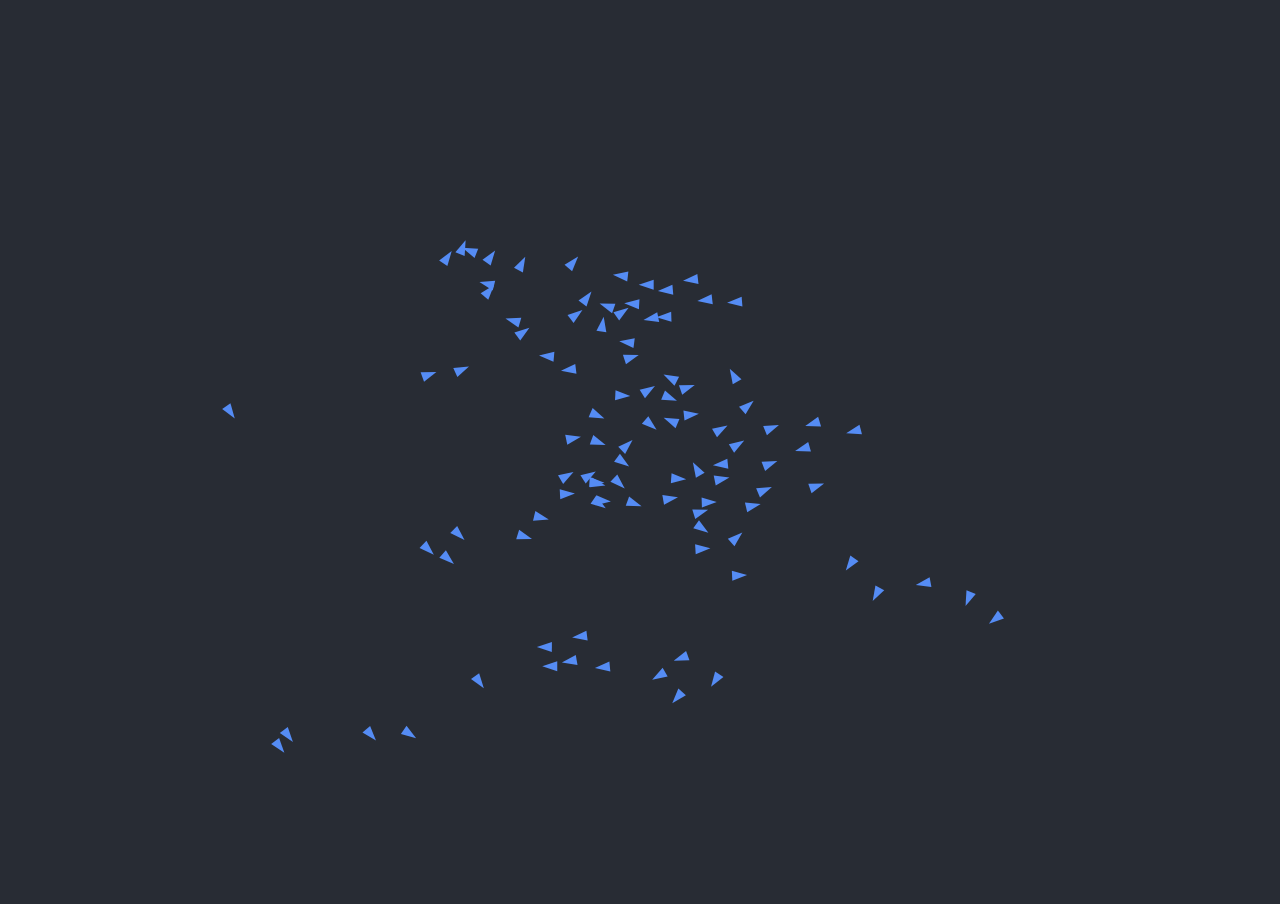
==== index.html @ d3756afc "first commit" ====
<!DOCTYPE html>
<html>
  <head>
    <meta charset="utf-8"/>
    <title>Boids</title>
    <script src="./boids.js"></script>
    <style type="text/css">
      body {
        margin: 0;
        background: #282c34;
        overflow: hidden;
      }
    </style>
  </head>
  <body>
    <canvas id="boids" width="150" height="150"></canvas>
  </body>
</html>
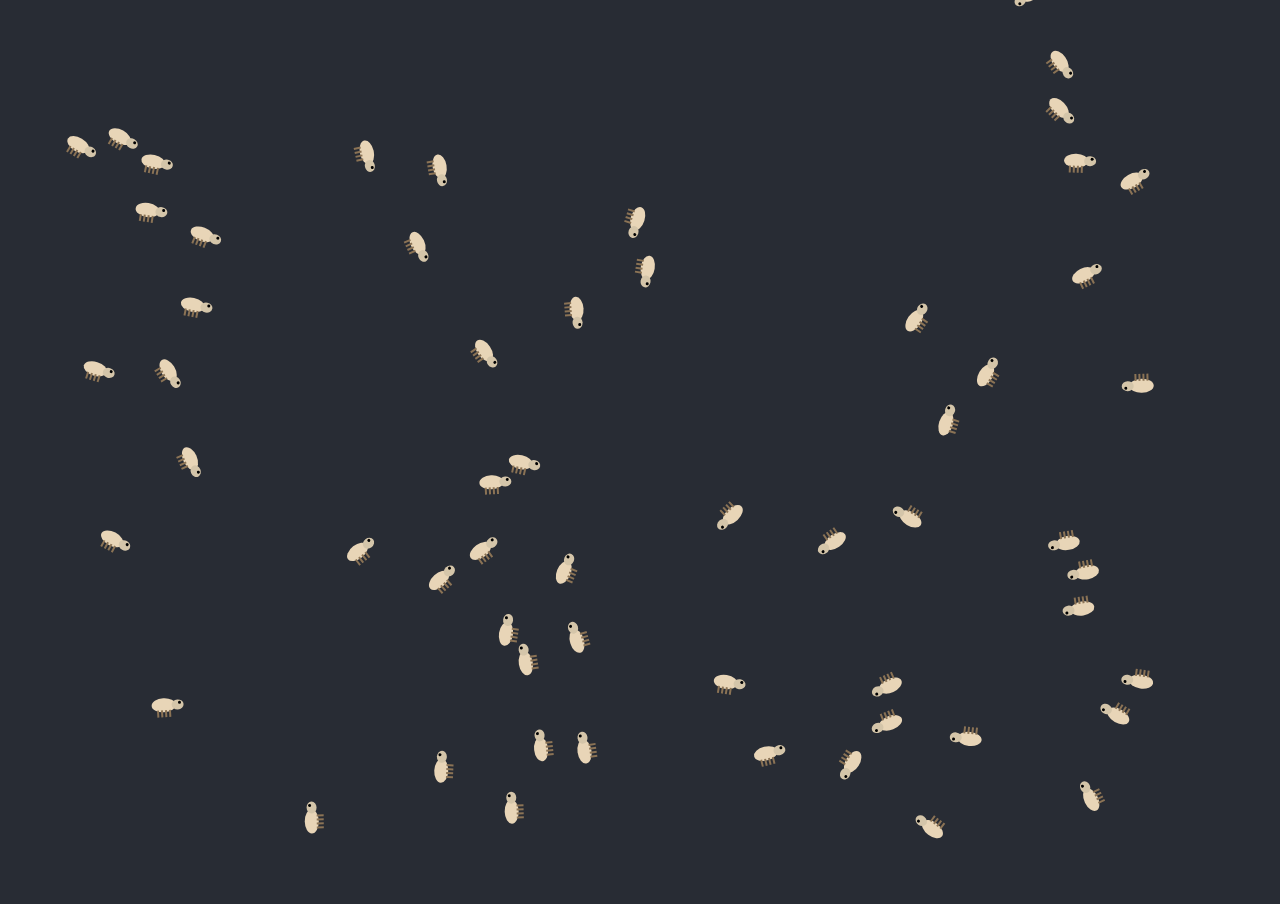
==== commit 6d1bbfe2: "Convert bird flock simulation to ground animal herd simulation Complete rewrite of the simulation to" ====
--- a/index.html
+++ b/index.html
@@ -2,7 +2,7 @@
 <html>
   <head>
     <meta charset="utf-8"/>
-    <title>Boids</title>
+    <title>Goat Herd Simulation</title>
     <script src="./boids.js"></script>
     <style type="text/css">
       body {
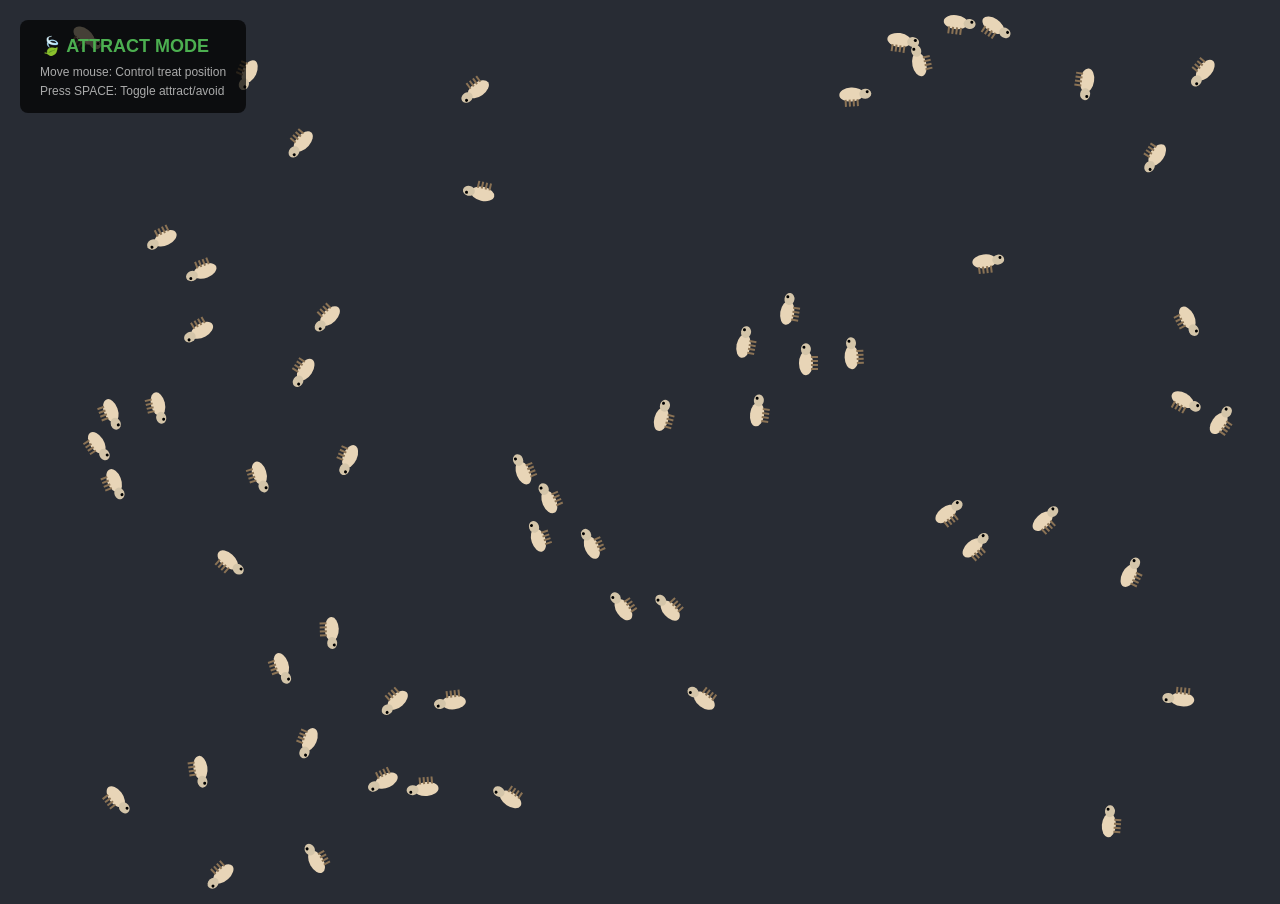
==== commit 9a2fad03: "Enhance goat herd simulation with smoother fence collision, vision blocking, and treat feature - Imp" ====
--- a/index.html
+++ b/index.html
@@ -9,10 +9,44 @@
         margin: 0;
         background: #282c34;
         overflow: hidden;
+        font-family: -apple-system, BlinkMacSystemFont, 'Segoe UI', Roboto, Oxygen, Ubuntu, Cantarell, sans-serif;
+      }
+      #ui-overlay {
+        position: fixed;
+        top: 20px;
+        left: 20px;
+        background: rgba(0, 0, 0, 0.7);
+        color: white;
+        padding: 15px 20px;
+        border-radius: 8px;
+        font-size: 14px;
+        pointer-events: none;
+        z-index: 100;
+      }
+      #mode-indicator {
+        font-size: 18px;
+        font-weight: bold;
+        margin-bottom: 8px;
+      }
+      .attract-mode {
+        color: #4CAF50;
+      }
+      .avoid-mode {
+        color: #F44336;
+      }
+      .instruction {
+        font-size: 12px;
+        color: #aaa;
+        margin-top: 5px;
       }
     </style>
   </head>
   <body>
     <canvas id="boids" width="150" height="150"></canvas>
+    <div id="ui-overlay">
+      <div id="mode-indicator" class="attract-mode">🍃 ATTRACT MODE</div>
+      <div class="instruction">Move mouse: Control treat position</div>
+      <div class="instruction">Press SPACE: Toggle attract/avoid</div>
+    </div>
   </body>
 </html>
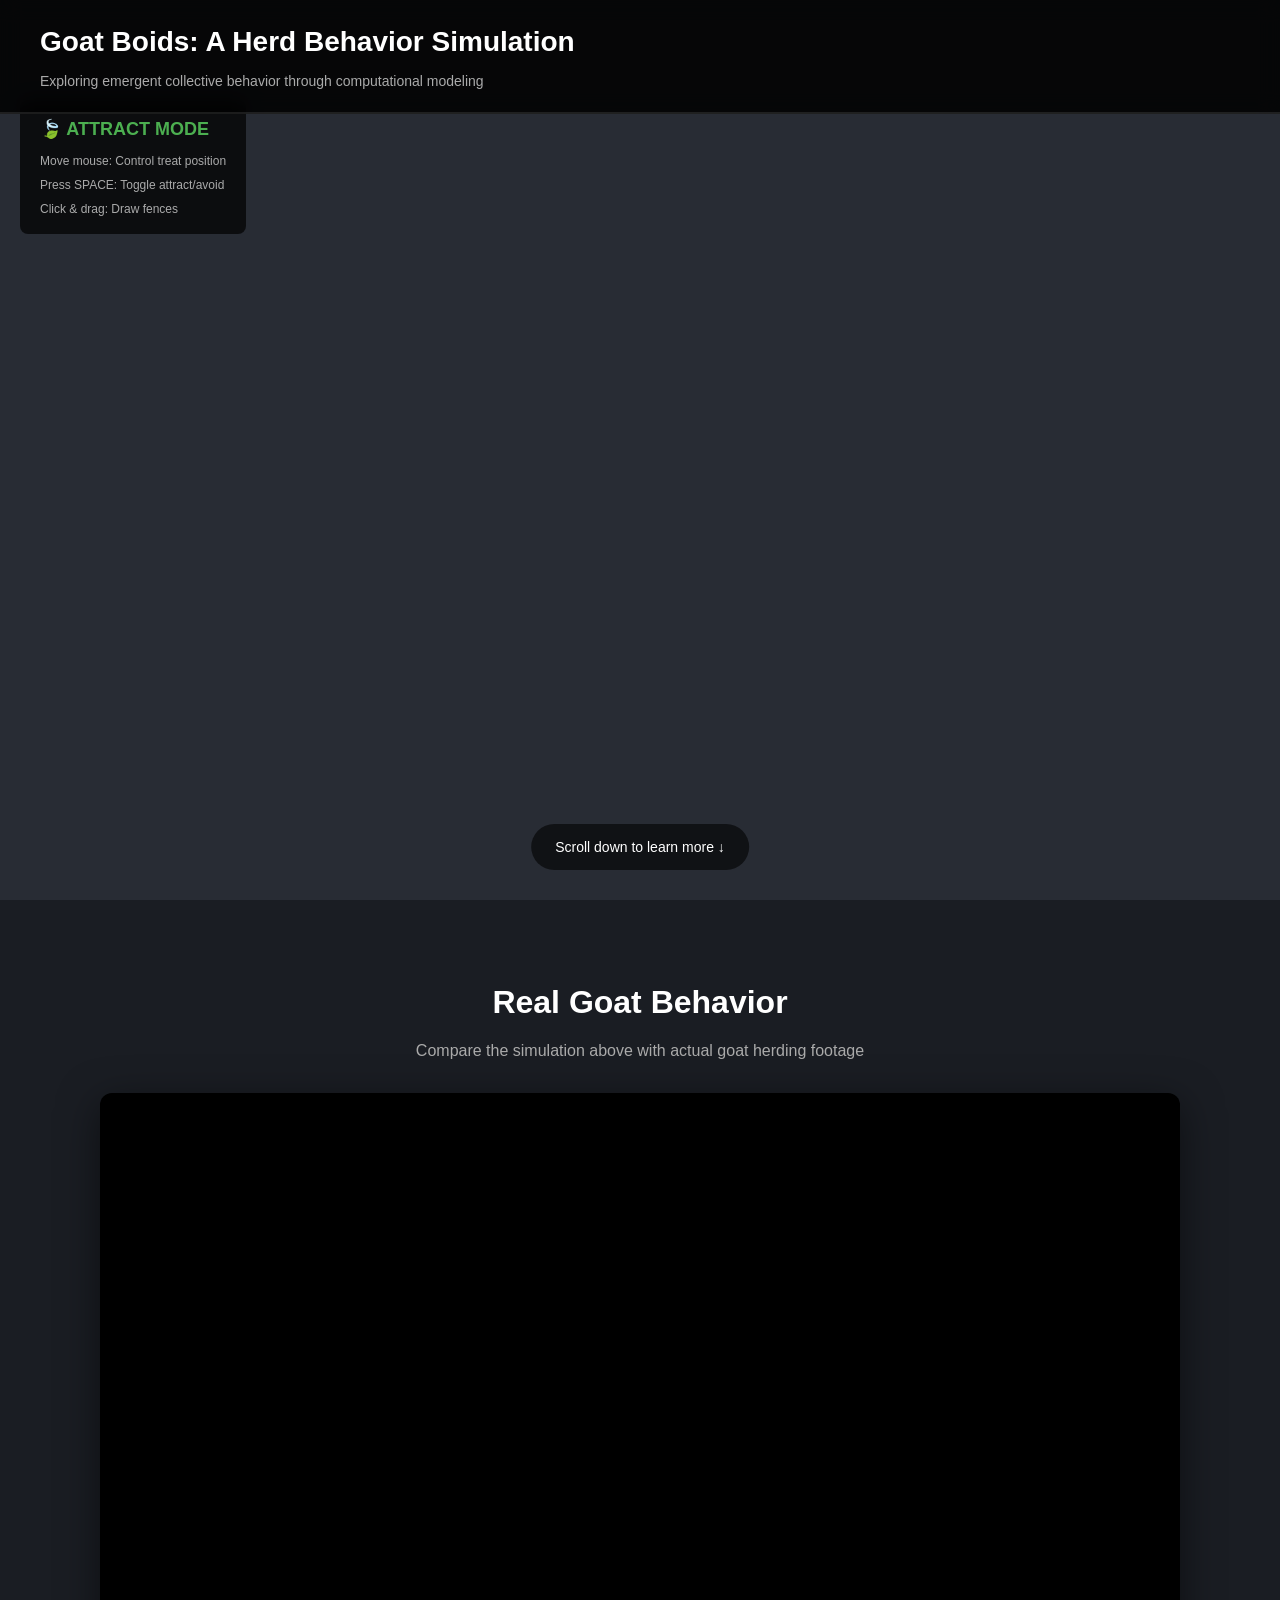
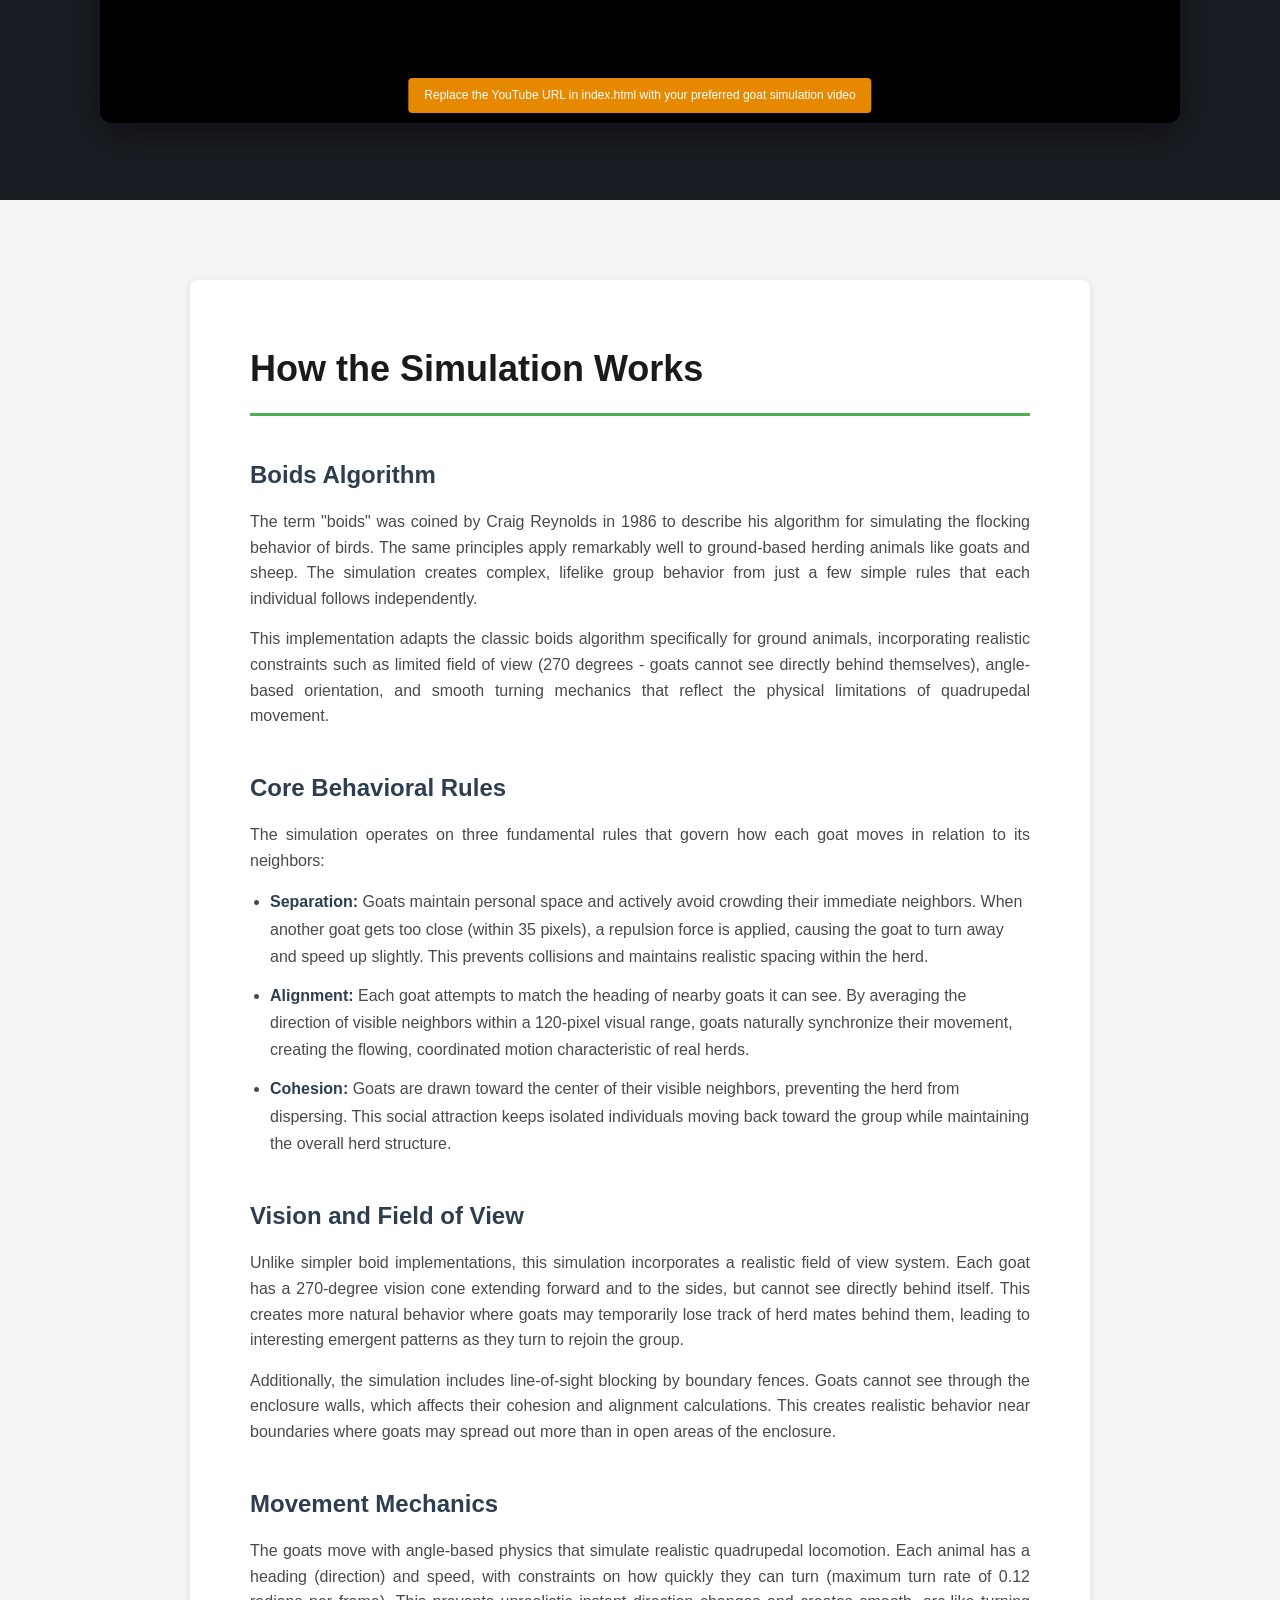
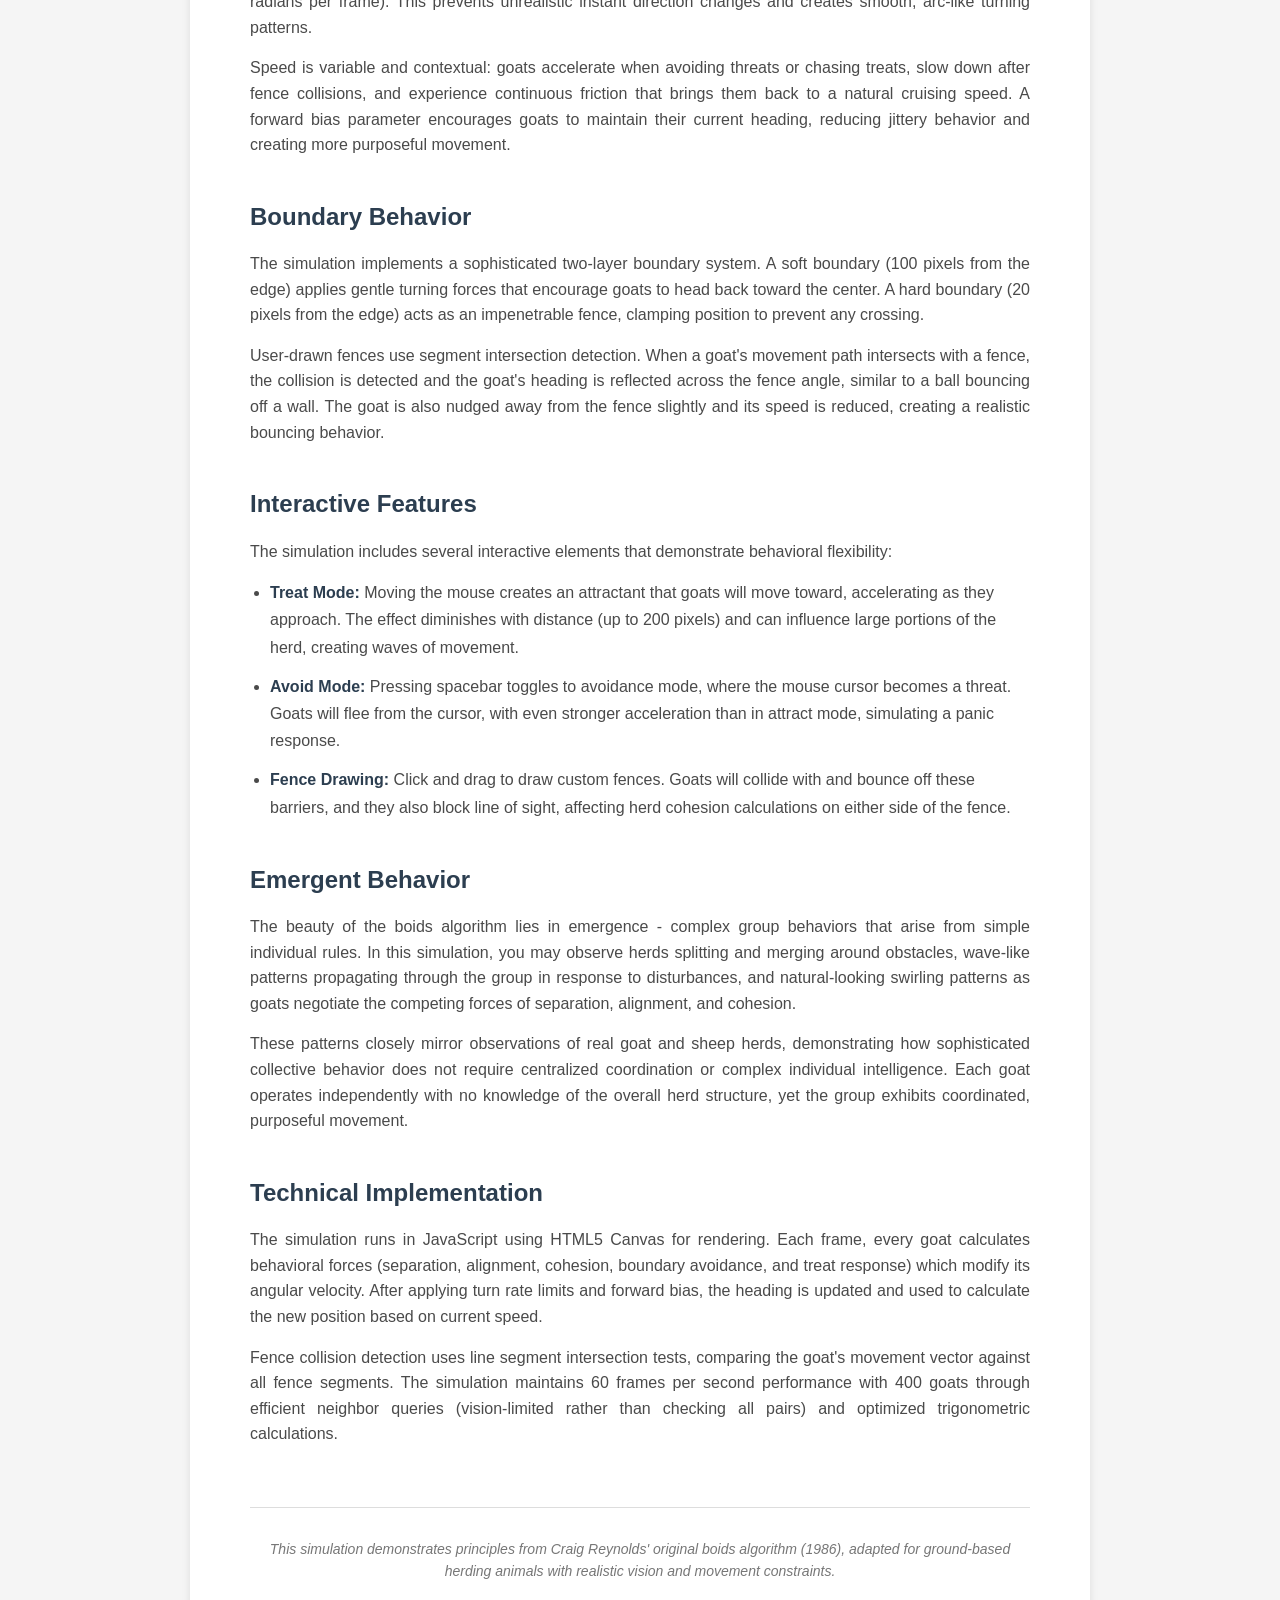
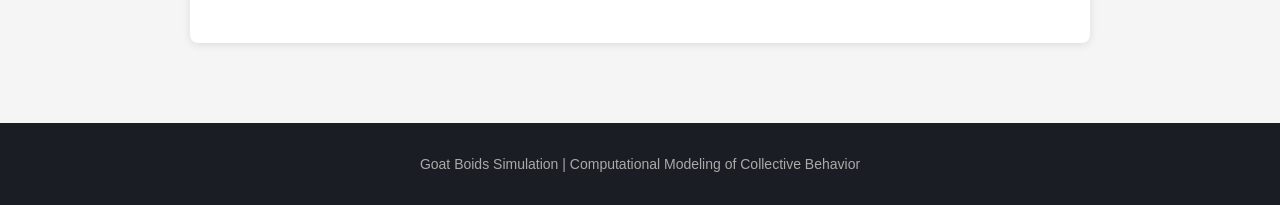
==== commit 64af1956: "Create polished goat boids showcase website Transform the simulation into a complete informational w" ====
--- a/index.html
+++ b/index.html
@@ -1,52 +1,216 @@
 <!DOCTYPE html>
-<html>
-  <head>
+<html lang="en">
+<head>
     <meta charset="utf-8"/>
-    <title>Goat Herd Simulation</title>
+    <meta name="viewport" content="width=device-width, initial-scale=1.0">
+    <title>Goat Boids - Herd Behavior Simulation</title>
+    <link rel="stylesheet" href="styles.css">
     <script src="./boids.js"></script>
-    <style type="text/css">
-      body {
-        margin: 0;
-        background: #282c34;
-        overflow: hidden;
-        font-family: -apple-system, BlinkMacSystemFont, 'Segoe UI', Roboto, Oxygen, Ubuntu, Cantarell, sans-serif;
-      }
-      #ui-overlay {
-        position: fixed;
-        top: 20px;
-        left: 20px;
-        background: rgba(0, 0, 0, 0.7);
-        color: white;
-        padding: 15px 20px;
-        border-radius: 8px;
-        font-size: 14px;
-        pointer-events: none;
-        z-index: 100;
-      }
-      #mode-indicator {
-        font-size: 18px;
-        font-weight: bold;
-        margin-bottom: 8px;
-      }
-      .attract-mode {
-        color: #4CAF50;
-      }
-      .avoid-mode {
-        color: #F44336;
-      }
-      .instruction {
-        font-size: 12px;
-        color: #aaa;
-        margin-top: 5px;
-      }
-    </style>
-  </head>
-  <body>
-    <canvas id="boids" width="150" height="150"></canvas>
-    <div id="ui-overlay">
-      <div id="mode-indicator" class="attract-mode">🍃 ATTRACT MODE</div>
-      <div class="instruction">Move mouse: Control treat position</div>
-      <div class="instruction">Press SPACE: Toggle attract/avoid</div>
-    </div>
-  </body>
-</html>+</head>
+<body>
+    <!-- Header Section -->
+    <header id="header">
+        <h1>Goat Boids: A Herd Behavior Simulation</h1>
+        <p class="subtitle">Exploring emergent collective behavior through computational modeling</p>
+    </header>
+
+    <!-- Simulation Section -->
+    <section id="simulation-section">
+        <canvas id="boids" width="150" height="150"></canvas>
+        <div id="ui-overlay">
+            <div id="mode-indicator" class="attract-mode">🍃 ATTRACT MODE</div>
+            <div class="instruction">Move mouse: Control treat position</div>
+            <div class="instruction">Press SPACE: Toggle attract/avoid</div>
+            <div class="instruction">Click & drag: Draw fences</div>
+        </div>
+        <div class="scroll-indicator">
+            <p>Scroll down to learn more ↓</p>
+        </div>
+    </section>
+
+    <!-- Video Section -->
+    <section id="video-section">
+        <div class="section-header">
+            <h2>Real Goat Behavior</h2>
+            <p>Compare the simulation above with actual goat herding footage</p>
+        </div>
+        <div class="video-container">
+            <iframe
+                width="100%"
+                height="100%"
+                src="https://www.youtube.com/embed/dQw4w9WgXcQ"
+                title="Goat Herding Video"
+                frameborder="0"
+                allow="accelerometer; autoplay; clipboard-write; encrypted-media; gyroscope; picture-in-picture"
+                allowfullscreen>
+            </iframe>
+            <p class="video-note">Replace the YouTube URL in index.html with your preferred goat simulation video</p>
+        </div>
+    </section>
+
+    <!-- Information Section -->
+    <section id="info-section">
+        <div class="content-wrapper">
+            <h2>How the Simulation Works</h2>
+
+            <article>
+                <h3>Boids Algorithm</h3>
+                <p>
+                    The term "boids" was coined by Craig Reynolds in 1986 to describe his algorithm for simulating
+                    the flocking behavior of birds. The same principles apply remarkably well to ground-based herding
+                    animals like goats and sheep. The simulation creates complex, lifelike group behavior from just
+                    a few simple rules that each individual follows independently.
+                </p>
+                <p>
+                    This implementation adapts the classic boids algorithm specifically for ground animals, incorporating
+                    realistic constraints such as limited field of view (270 degrees - goats cannot see directly behind
+                    themselves), angle-based orientation, and smooth turning mechanics that reflect the physical
+                    limitations of quadrupedal movement.
+                </p>
+            </article>
+
+            <article>
+                <h3>Core Behavioral Rules</h3>
+                <p>
+                    The simulation operates on three fundamental rules that govern how each goat moves in relation
+                    to its neighbors:
+                </p>
+                <ul>
+                    <li>
+                        <strong>Separation:</strong> Goats maintain personal space and actively avoid crowding their
+                        immediate neighbors. When another goat gets too close (within 35 pixels), a repulsion force
+                        is applied, causing the goat to turn away and speed up slightly. This prevents collisions
+                        and maintains realistic spacing within the herd.
+                    </li>
+                    <li>
+                        <strong>Alignment:</strong> Each goat attempts to match the heading of nearby goats it can
+                        see. By averaging the direction of visible neighbors within a 120-pixel visual range, goats
+                        naturally synchronize their movement, creating the flowing, coordinated motion characteristic
+                        of real herds.
+                    </li>
+                    <li>
+                        <strong>Cohesion:</strong> Goats are drawn toward the center of their visible neighbors,
+                        preventing the herd from dispersing. This social attraction keeps isolated individuals moving
+                        back toward the group while maintaining the overall herd structure.
+                    </li>
+                </ul>
+            </article>
+
+            <article>
+                <h3>Vision and Field of View</h3>
+                <p>
+                    Unlike simpler boid implementations, this simulation incorporates a realistic field of view system.
+                    Each goat has a 270-degree vision cone extending forward and to the sides, but cannot see directly
+                    behind itself. This creates more natural behavior where goats may temporarily lose track of herd
+                    mates behind them, leading to interesting emergent patterns as they turn to rejoin the group.
+                </p>
+                <p>
+                    Additionally, the simulation includes line-of-sight blocking by boundary fences. Goats cannot see
+                    through the enclosure walls, which affects their cohesion and alignment calculations. This creates
+                    realistic behavior near boundaries where goats may spread out more than in open areas of the enclosure.
+                </p>
+            </article>
+
+            <article>
+                <h3>Movement Mechanics</h3>
+                <p>
+                    The goats move with angle-based physics that simulate realistic quadrupedal locomotion. Each animal
+                    has a heading (direction) and speed, with constraints on how quickly they can turn (maximum turn
+                    rate of 0.12 radians per frame). This prevents unrealistic instant direction changes and creates
+                    smooth, arc-like turning patterns.
+                </p>
+                <p>
+                    Speed is variable and contextual: goats accelerate when avoiding threats or chasing treats, slow
+                    down after fence collisions, and experience continuous friction that brings them back to a natural
+                    cruising speed. A forward bias parameter encourages goats to maintain their current heading,
+                    reducing jittery behavior and creating more purposeful movement.
+                </p>
+            </article>
+
+            <article>
+                <h3>Boundary Behavior</h3>
+                <p>
+                    The simulation implements a sophisticated two-layer boundary system. A soft boundary (100 pixels
+                    from the edge) applies gentle turning forces that encourage goats to head back toward the center.
+                    A hard boundary (20 pixels from the edge) acts as an impenetrable fence, clamping position to
+                    prevent any crossing.
+                </p>
+                <p>
+                    User-drawn fences use segment intersection detection. When a goat's movement path intersects with
+                    a fence, the collision is detected and the goat's heading is reflected across the fence angle,
+                    similar to a ball bouncing off a wall. The goat is also nudged away from the fence slightly and
+                    its speed is reduced, creating a realistic bouncing behavior.
+                </p>
+            </article>
+
+            <article>
+                <h3>Interactive Features</h3>
+                <p>
+                    The simulation includes several interactive elements that demonstrate behavioral flexibility:
+                </p>
+                <ul>
+                    <li>
+                        <strong>Treat Mode:</strong> Moving the mouse creates an attractant that goats will move toward,
+                        accelerating as they approach. The effect diminishes with distance (up to 200 pixels) and can
+                        influence large portions of the herd, creating waves of movement.
+                    </li>
+                    <li>
+                        <strong>Avoid Mode:</strong> Pressing spacebar toggles to avoidance mode, where the mouse cursor
+                        becomes a threat. Goats will flee from the cursor, with even stronger acceleration than in
+                        attract mode, simulating a panic response.
+                    </li>
+                    <li>
+                        <strong>Fence Drawing:</strong> Click and drag to draw custom fences. Goats will collide with
+                        and bounce off these barriers, and they also block line of sight, affecting herd cohesion
+                        calculations on either side of the fence.
+                    </li>
+                </ul>
+            </article>
+
+            <article>
+                <h3>Emergent Behavior</h3>
+                <p>
+                    The beauty of the boids algorithm lies in emergence - complex group behaviors that arise from
+                    simple individual rules. In this simulation, you may observe herds splitting and merging around
+                    obstacles, wave-like patterns propagating through the group in response to disturbances, and
+                    natural-looking swirling patterns as goats negotiate the competing forces of separation, alignment,
+                    and cohesion.
+                </p>
+                <p>
+                    These patterns closely mirror observations of real goat and sheep herds, demonstrating how
+                    sophisticated collective behavior does not require centralized coordination or complex individual
+                    intelligence. Each goat operates independently with no knowledge of the overall herd structure,
+                    yet the group exhibits coordinated, purposeful movement.
+                </p>
+            </article>
+
+            <article>
+                <h3>Technical Implementation</h3>
+                <p>
+                    The simulation runs in JavaScript using HTML5 Canvas for rendering. Each frame, every goat
+                    calculates behavioral forces (separation, alignment, cohesion, boundary avoidance, and treat
+                    response) which modify its angular velocity. After applying turn rate limits and forward bias,
+                    the heading is updated and used to calculate the new position based on current speed.
+                </p>
+                <p>
+                    Fence collision detection uses line segment intersection tests, comparing the goat's movement
+                    vector against all fence segments. The simulation maintains 60 frames per second performance
+                    with 400 goats through efficient neighbor queries (vision-limited rather than checking all pairs)
+                    and optimized trigonometric calculations.
+                </p>
+            </article>
+
+            <div class="credits">
+                <p><em>
+                    This simulation demonstrates principles from Craig Reynolds' original boids algorithm (1986),
+                    adapted for ground-based herding animals with realistic vision and movement constraints.
+                </em></p>
+            </div>
+        </div>
+    </section>
+
+    <footer>
+        <p>Goat Boids Simulation | Computational Modeling of Collective Behavior</p>
+    </footer>
+</body>
+</html>
--- a/styles.css
+++ b/styles.css
@@ -0,0 +1,308 @@
+/* Reset and Base Styles */
+* {
+    margin: 0;
+    padding: 0;
+    box-sizing: border-box;
+}
+
+body {
+    font-family: -apple-system, BlinkMacSystemFont, 'Segoe UI', Roboto, Oxygen, Ubuntu, Cantarell, sans-serif;
+    background: #282c34;
+    color: #333;
+    line-height: 1.6;
+    overflow-x: hidden;
+}
+
+/* Header */
+#header {
+    position: fixed;
+    top: 0;
+    left: 0;
+    right: 0;
+    background: rgba(0, 0, 0, 0.85);
+    backdrop-filter: blur(10px);
+    color: white;
+    padding: 20px 40px;
+    z-index: 1000;
+    border-bottom: 2px solid rgba(255, 255, 255, 0.1);
+}
+
+#header h1 {
+    font-size: 28px;
+    font-weight: 600;
+    margin-bottom: 5px;
+}
+
+#header .subtitle {
+    font-size: 14px;
+    color: #aaa;
+    font-weight: 300;
+}
+
+/* Simulation Section */
+#simulation-section {
+    position: relative;
+    width: 100vw;
+    height: 100vh;
+    overflow: hidden;
+    background: #282c34;
+}
+
+#boids {
+    display: block;
+    width: 100%;
+    height: 100%;
+}
+
+#ui-overlay {
+    position: fixed;
+    top: 100px;
+    left: 20px;
+    background: rgba(0, 0, 0, 0.7);
+    color: white;
+    padding: 15px 20px;
+    border-radius: 8px;
+    font-size: 14px;
+    pointer-events: none;
+    z-index: 100;
+}
+
+#mode-indicator {
+    font-size: 18px;
+    font-weight: bold;
+    margin-bottom: 8px;
+}
+
+.attract-mode {
+    color: #4CAF50;
+}
+
+.avoid-mode {
+    color: #F44336;
+}
+
+.instruction {
+    font-size: 12px;
+    color: #aaa;
+    margin-top: 5px;
+}
+
+.scroll-indicator {
+    position: absolute;
+    bottom: 30px;
+    left: 50%;
+    transform: translateX(-50%);
+    background: rgba(0, 0, 0, 0.6);
+    color: white;
+    padding: 12px 24px;
+    border-radius: 25px;
+    font-size: 14px;
+    animation: bounce 2s infinite;
+    z-index: 50;
+}
+
+@keyframes bounce {
+    0%, 100% {
+        transform: translateX(-50%) translateY(0);
+    }
+    50% {
+        transform: translateX(-50%) translateY(-10px);
+    }
+}
+
+/* Video Section */
+#video-section {
+    width: 100vw;
+    height: 100vh;
+    background: #1a1d23;
+    display: flex;
+    flex-direction: column;
+    justify-content: center;
+    align-items: center;
+    padding: 40px;
+}
+
+.section-header {
+    text-align: center;
+    color: white;
+    margin-bottom: 30px;
+    max-width: 800px;
+}
+
+.section-header h2 {
+    font-size: 32px;
+    margin-bottom: 10px;
+    font-weight: 600;
+}
+
+.section-header p {
+    font-size: 16px;
+    color: #aaa;
+}
+
+.video-container {
+    width: 90%;
+    max-width: 1200px;
+    height: 70vh;
+    background: #000;
+    border-radius: 12px;
+    overflow: hidden;
+    box-shadow: 0 10px 40px rgba(0, 0, 0, 0.5);
+    position: relative;
+}
+
+.video-container iframe {
+    border: none;
+    display: block;
+}
+
+.video-note {
+    position: absolute;
+    bottom: 10px;
+    left: 50%;
+    transform: translateX(-50%);
+    background: rgba(255, 152, 0, 0.9);
+    color: white;
+    padding: 8px 16px;
+    border-radius: 4px;
+    font-size: 12px;
+    font-weight: 500;
+}
+
+/* Information Section */
+#info-section {
+    background: #f5f5f5;
+    padding: 80px 20px;
+    min-height: 100vh;
+}
+
+.content-wrapper {
+    max-width: 900px;
+    margin: 0 auto;
+    background: white;
+    padding: 60px;
+    border-radius: 8px;
+    box-shadow: 0 2px 8px rgba(0, 0, 0, 0.1);
+}
+
+.content-wrapper h2 {
+    font-size: 36px;
+    margin-bottom: 40px;
+    color: #1a1a1a;
+    font-weight: 700;
+    border-bottom: 3px solid #4CAF50;
+    padding-bottom: 15px;
+}
+
+article {
+    margin-bottom: 40px;
+}
+
+article h3 {
+    font-size: 24px;
+    color: #2c3e50;
+    margin-bottom: 15px;
+    font-weight: 600;
+}
+
+article p {
+    font-size: 16px;
+    color: #4a4a4a;
+    margin-bottom: 15px;
+    text-align: justify;
+}
+
+article ul {
+    margin-left: 20px;
+    margin-bottom: 15px;
+}
+
+article li {
+    font-size: 16px;
+    color: #4a4a4a;
+    margin-bottom: 12px;
+    line-height: 1.7;
+}
+
+article li strong {
+    color: #2c3e50;
+}
+
+.credits {
+    margin-top: 60px;
+    padding-top: 30px;
+    border-top: 1px solid #ddd;
+    text-align: center;
+}
+
+.credits p {
+    font-size: 14px;
+    color: #777;
+    font-style: italic;
+}
+
+/* Footer */
+footer {
+    background: #1a1d23;
+    color: #aaa;
+    text-align: center;
+    padding: 30px 20px;
+    font-size: 14px;
+}
+
+/* Responsive Design */
+@media (max-width: 768px) {
+    #header {
+        padding: 15px 20px;
+    }
+
+    #header h1 {
+        font-size: 22px;
+    }
+
+    #header .subtitle {
+        font-size: 12px;
+    }
+
+    #ui-overlay {
+        top: 80px;
+        left: 10px;
+        padding: 12px 15px;
+        font-size: 12px;
+    }
+
+    #mode-indicator {
+        font-size: 16px;
+    }
+
+    .section-header h2 {
+        font-size: 24px;
+    }
+
+    .video-container {
+        width: 95%;
+        height: 60vh;
+    }
+
+    .content-wrapper {
+        padding: 30px 20px;
+    }
+
+    .content-wrapper h2 {
+        font-size: 28px;
+    }
+
+    article h3 {
+        font-size: 20px;
+    }
+
+    article p, article li {
+        font-size: 15px;
+        text-align: left;
+    }
+}
+
+/* Smooth Scrolling */
+html {
+    scroll-behavior: smooth;
+}
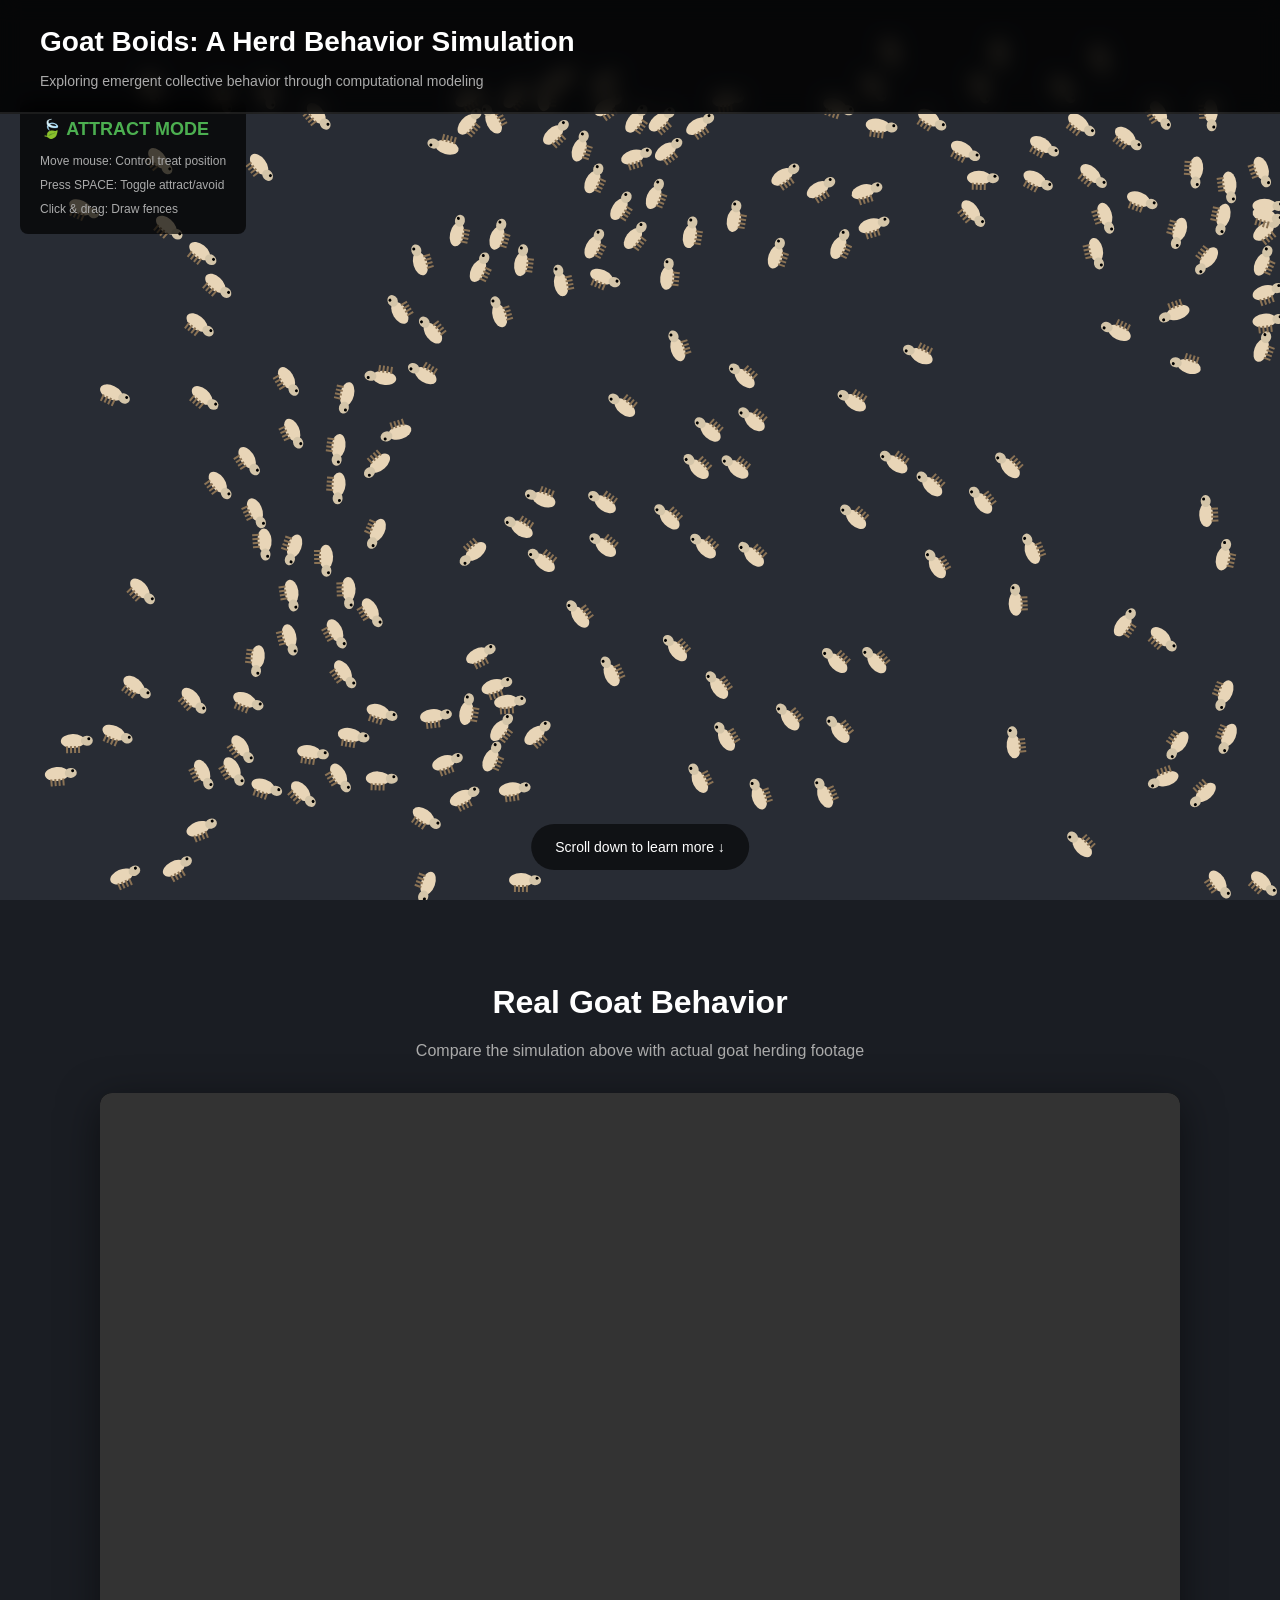
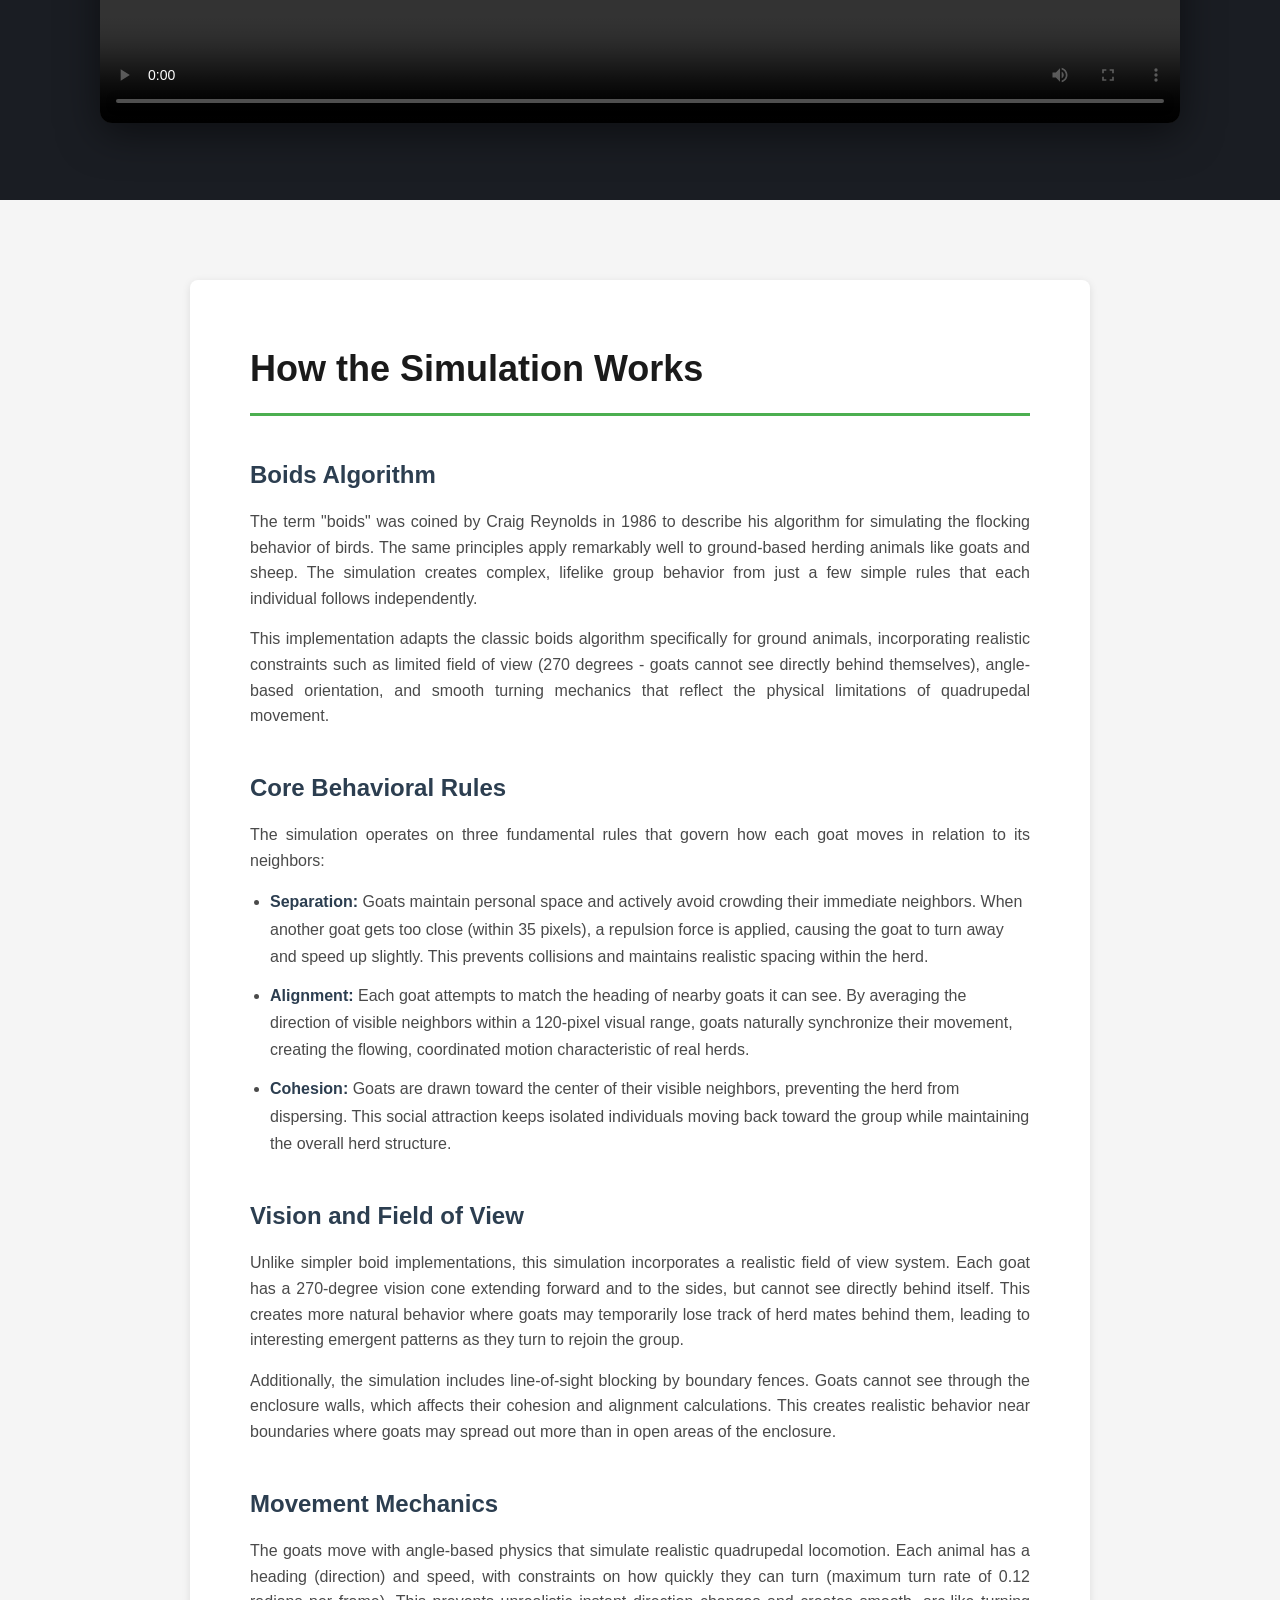
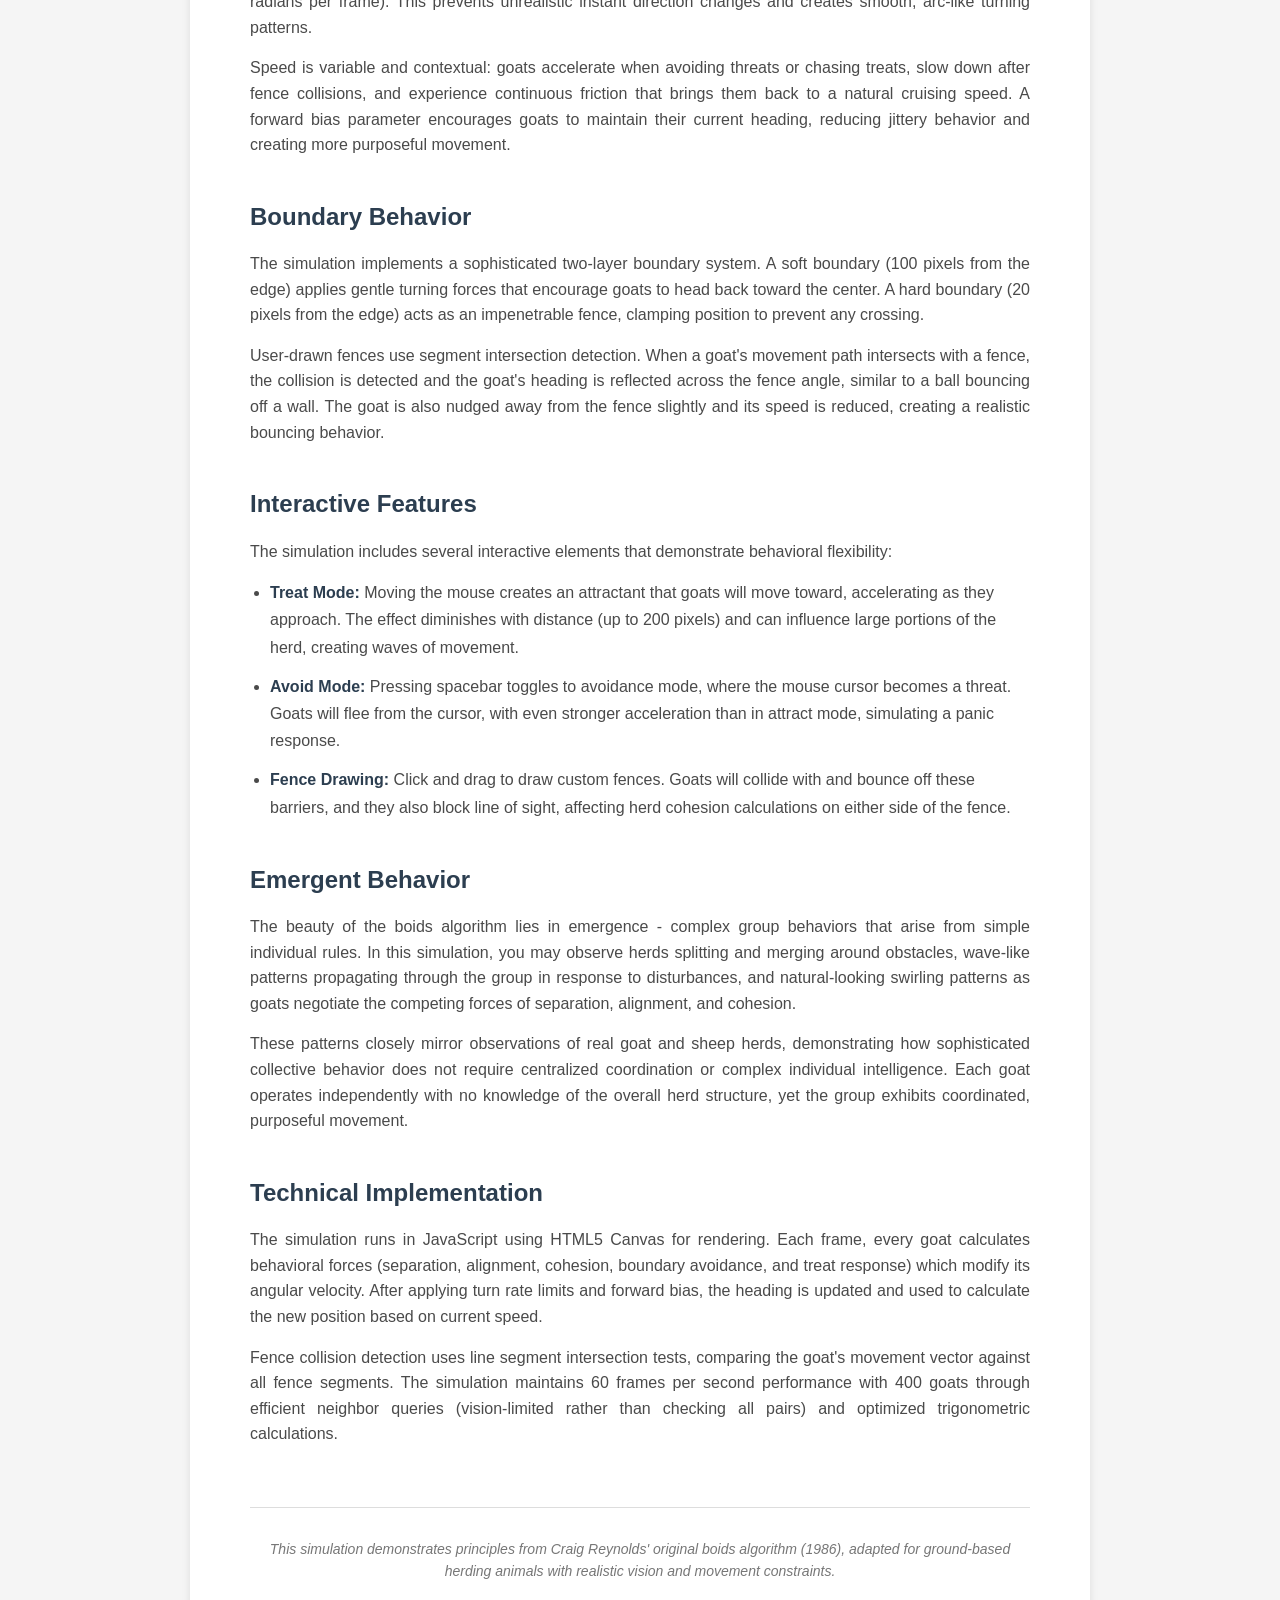
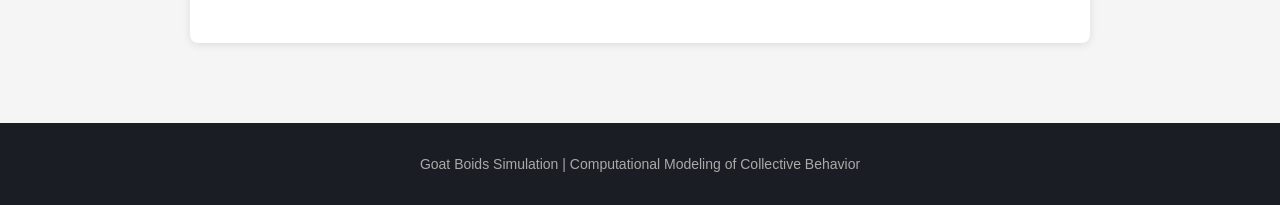
==== commit f538a123: "formatted into html for showcase" ====
--- a/index.html
+++ b/index.html
@@ -35,16 +35,12 @@
             <p>Compare the simulation above with actual goat herding footage</p>
         </div>
         <div class="video-container">
-            <iframe
-                width="100%"
-                height="100%"
-                src="https://www.youtube.com/embed/dQw4w9WgXcQ"
-                title="Goat Herding Video"
-                frameborder="0"
-                allow="accelerometer; autoplay; clipboard-write; encrypted-media; gyroscope; picture-in-picture"
-                allowfullscreen>
-            </iframe>
-            <p class="video-note">Replace the YouTube URL in index.html with your preferred goat simulation video</p>
+                        <!-- Local timelapse video file -->
+
+                            <video id="local-video" width="100%" height="100%" controls preload="metadata">
+                                <source src="localvideo.mp4" type="video/mp4">
+                                Your browser does not support the video tag. <a href="localvideo.mp4">Download the video</a>.
+                            </video>
         </div>
     </section>
 
--- a/styles.css
+++ b/styles.css
@@ -156,19 +156,6 @@
     display: block;
 }
 
-.video-note {
-    position: absolute;
-    bottom: 10px;
-    left: 50%;
-    transform: translateX(-50%);
-    background: rgba(255, 152, 0, 0.9);
-    color: white;
-    padding: 8px 16px;
-    border-radius: 4px;
-    font-size: 12px;
-    font-weight: 500;
-}
-
 /* Information Section */
 #info-section {
     background: #f5f5f5;
